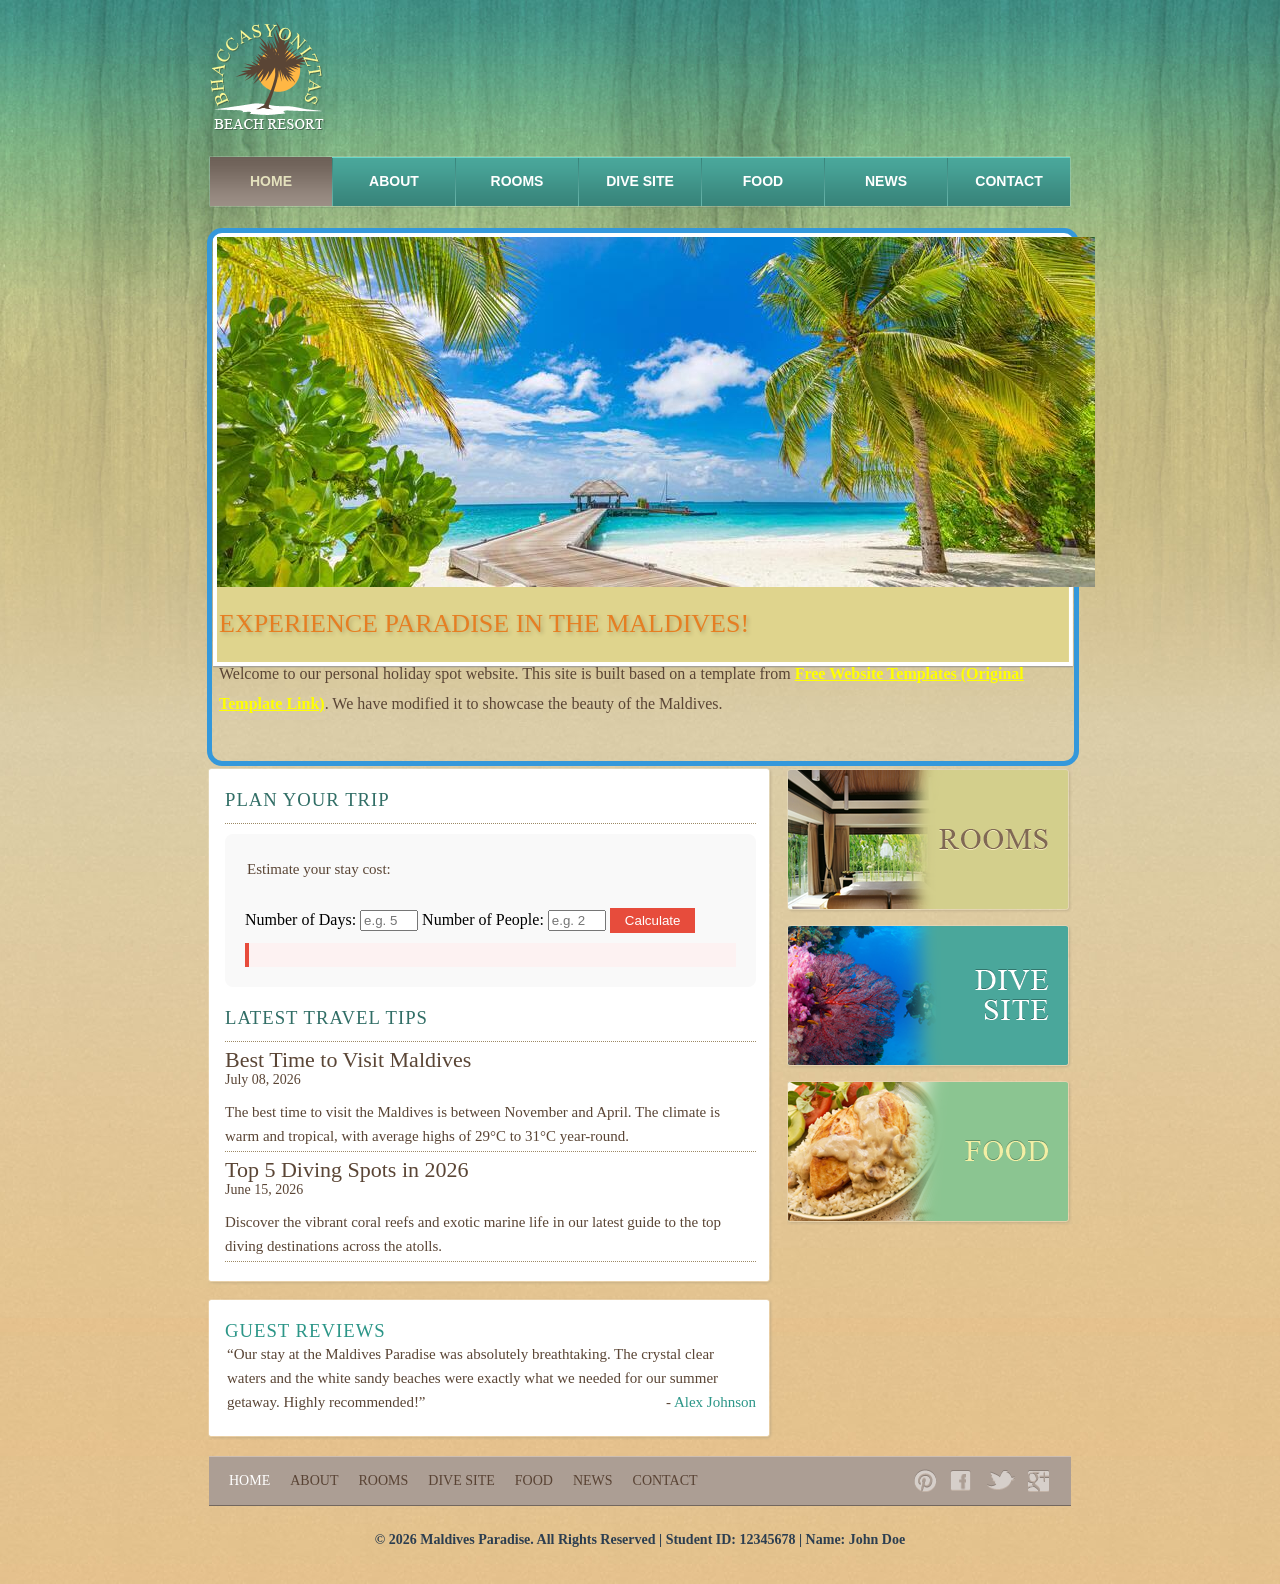
==== index.html @ fb95e786 "Initial commit: Holiday spot website based on Beach Resort template" ====
<!DOCTYPE html>
<!-- Website template by freewebsitetemplates.com -->
<html>
<head>
	<meta charset="UTF-8">
	<title>Maldives Paradise - Your Ultimate Holiday Spot</title>
	<link rel="stylesheet" href="css/style.css" type="text/css">
	<script type="text/javascript">
		// Assignment Requirement: Welcoming message with JS
		window.onload = function() {
			alert("Welcome to Maldives Paradise! We hope you enjoy exploring our beautiful holiday spot.");
		};

		// Assignment Requirement: Custom JS function taking user input
		function calculateBudget() {
			var days = document.getElementById("days").value;
			var person = document.getElementById("people").value;
			if(days > 0 && person > 0) {
				var total = days * person * 150; // Estimated $150 per person per day
				document.getElementById("budgetResult").innerHTML = "Estimated Budget for " + days + " days for " + person + " people: $" + total;
			} else {
				document.getElementById("budgetResult").innerHTML = "Please enter valid numbers for days and people.";
			}
		}
	</script>
</head>
<body>
	<div id="background">
		<div id="page">
			<div id="header">
				<div id="logo">
					<a href="index.html"><img src="images/logo.png" alt="LOGO" height="112" width="118"></a>
				</div>
				<div id="navigation">
					<ul>
						<li class="selected">
							<a href="index.html">Home</a>
						</li>
						<li>
							<a href="about.html">About</a>
						</li>
						<li>
							<a href="rooms.html">Rooms</a>
						</li>
						<li>
							<a href="dives.html">Dive Site</a>
						</li>
						<li>
							<a href="foods.html">Food</a>
						</li>
						<li>
							<a href="news.html">News</a>
						</li>
						<li>
							<a href="contact.html">Contact</a>
						</li>
					</ul>
				</div>
			</div>
			<div id="contents">
				<div id="adbox">
					<img src="images/sea-sound.jpg" alt="Img">
					<h1>Experience Paradise in the Maldives!</h1>
					<p>
						Welcome to our personal holiday spot website. This site is built based on a template from <a href="https://freewebsitetemplates.com/preview/beachresort/" target="_blank" style="color: yellow; font-weight: bold;">Free Website Templates (Original Template Link)</a>. We have modified it to showcase the beauty of the Maldives.
					</p>
				</div>
				<div id="main">
					<div class="box">
						<div>
							<div>
								<h3>Plan Your Trip</h3>
								<div style="padding: 20px; background: #f9f9f9; border-radius: 8px; margin-top: 10px;">
									<p>Estimate your stay cost:</p>
									<label>Number of Days: </label>
									<input type="number" id="days" placeholder="e.g. 5" style="width: 50px;">
									<label>Number of People: </label>
									<input type="number" id="people" placeholder="e.g. 2" style="width: 50px;">
									<button onclick="calculateBudget()" style="background: #e74c3c; color: white; border: none; padding: 5px 15px; cursor: pointer;">Calculate</button>
									<p id="budgetResult" style="font-weight: bold; color: #2c3e50; margin-top: 10px;"></p>
								</div>
								<h3 style="margin-top: 20px;">Latest Travel Tips</h3>
								<ul>
									<li>
										<h4><a href="news.html">Best Time to Visit Maldives</a></h4>
										<span>July 08, 2026</span>
										<p>
											The best time to visit the Maldives is between November and April. The climate is warm and tropical, with average highs of 29°C to 31°C year-round.
										</p>
									</li>
									<li>
										<h4><a href="news.html">Top 5 Diving Spots in 2026</a></h4>
										<span>June 15, 2026</span>
										<p>
											Discover the vibrant coral reefs and exotic marine life in our latest guide to the top diving destinations across the atolls.
										</p>
									</li>
								</ul>
							</div>
						</div>
					</div>
					<div id="testimonials" class="box">
						<div>
							<div>
								<h3>Guest Reviews</h3>
								<p>
									“Our stay at the Maldives Paradise was absolutely breathtaking. The crystal clear waters and the white sandy beaches were exactly what we needed for our summer getaway. Highly recommended!” <span>- <a href="index.html">Alex Johnson</a></span>
								</p>
							</div>
						</div>
					</div>
				</div>
				<div id="sidebar">
					<div class="section">
						<a href="rooms.html"><img src="images/rooms.png" alt="Img"></a>
					</div>
					<div class="section">
						<a href="dives.html"><img src="images/dive-site.png" alt="Img"></a>
					</div>
					<div class="section">
						<a href="foods.html"><img src="images/food.png" alt="Img"></a>
					</div>
				</div>
			</div>
		</div>
		<div id="footer">
			<div>
				<ul class="navigation">
					<li class="active">
						<a href="index.html">Home</a>
					</li>
					<li>
						<a href="about.html">About</a>
					</li>
					<li>
						<a href="rooms.html">Rooms</a>
					</li>
					<li>
						<a href="dives.html">Dive Site</a>
					</li>
					<li>
						<a href="foods.html">Food</a>
					</li>
					<li>
						<a href="news.html">News</a>
					</li>
					<li>
						<a href="contact.html">Contact</a>
					</li>
				</ul>
				<div id="connect">
					<a href="http://pinterest.com/" target="_blank" class="pinterest"></a> <a href="http://facebook.com/" target="_blank" class="facebook"></a> <a href="http://twitter.com/" target="_blank" class="twitter"></a> <a href="http://google.com/" target="_blank" class="googleplus"></a>
				</div>
			</div>
			<p>
				© 2026 Maldives Paradise. All Rights Reserved | Student ID: 12345678 | Name: John Doe
			</p>
		</div>
	</div>
</body>
</html>
---- css/style.css ----
/* Website template by freewebsitetemplates.com */
body {
	background: #ffb744 url(../images/bg-body.jpg) repeat left bottom;
	font-family: "Times New Roman", Times, serif;
	margin: 0;
}
#background {
	background: url(../images/bg-pattern.jpg) repeat-x center top;
	min-height: 1318px;
}
#page {
	width: 960px;
	margin: 0 auto;
}
img {
	border: 0;
}
/*------------------------------ Sprites ------------------------------*/
#navigation li, #navigation li a:hover, #navigation li.selected a {
	background-image: url(../images/bg-menu.png);
	background-repeat: repeat-x;
}
#contents div.box, #contents div.box > div, #contents div.body {
	background-image: url(../images/content-box.png);
	background-repeat: no-repeat;
}
#main div.box, #main div.box > div, #main div.box > div > div {
	background-image: url(../images/bg-box.png);
	background-repeat: no-repeat;
}
/*------------------------------ HEADER ------------------------------*/
#header {
	margin-bottom: 20px;
	padding-top: 20px;
}
/** Logo **/
#logo {
	float: left;
	margin-bottom: 20px;
	margin-left: 49px;
}
/** Navigation **/
#navigation {
	background: url(../images/bg-navigation.png) no-repeat;
	clear: both;
	height: 50px;
	width: 860px;
	margin: 0 auto;
	padding: 1px;
}
#navigation ul {
	display: inline-block;
	width: 860px;
	list-style: none;
	margin: 0;
	padding: 0;
}
#navigation li {
	float: left;
	background-position: 0 -118px;
	background-repeat: no-repeat;
	height: 49px;
	width: 122px;
	margin: 0;
	padding-left: 1px;
	text-align: center;
}
#navigation li:first-child {
	background: none;
	margin-left: 0;
	padding-left: 0;
}
#navigation li a {
	color: #fff;
	display: block;
	font: bold 14px/48px Arial, Helvetica, sans-serif;
	height: 49px;
	text-decoration: none;
	text-transform: uppercase;
}
#navigation li a:hover {
	background-position: 0 -59px;
	color: #6d6157;
}
#navigation li.selected a {
	background-position: 0 0;
	color: #e4e1bd;
}
/*------------------------------ CONTENTS ------------------------------*/
#contents {
	display: inline-block;
	width: 865px;
	padding: 0 47px;
}
#contents h1 {
	color: #316e66;
	font: 26px/30px "Times New Roman", Times, serif;
	margin: 18px 0 20px;
	padding-left: 2px;
	text-transform: uppercase;
}
#contents div.body h1, #contents h2 {
	color: #316e66;
	font: 30px/30px "Times New Roman", Times, serif;
	margin: 0 0 18px;
	text-transform: uppercase;
}
#contents h2 {
	font-size: 22px;
	margin: 0 0 30px;
}
#contents h2 a {
	color: #2c9688;
	text-decoration: none;
}
#contents p {
	color: #5a4535;
	font-size: 15px;
	line-height: 30px;
	margin: 0;
	padding: 0 0 24px 2px;
}
#contents p a {
	color: #5a4535;
}
#contents p a:hover, #news div.sidebar ul li a:hover {
	color: #917157;
}
/** box-shadow **/
#contents div.box {
	background-position: left bottom;
	margin-bottom: 20px;
	margin-left: 1px;
	padding: 0 0 6px;
}
#contents div.box > div {
	background-position: -1745px top;
	padding: 6px 0 0;
}
#contents div.body {
	background-position: -871px top;
	background-repeat: repeat-y;
	min-height: 980px;
	padding: 30px 40px 0;
}
/** Adbox **/
#adbox {
	background: url(../images/bg-adbox.png) no-repeat left top;
	width: 852px;
	margin: 0 auto;
	padding: 4px 5px 18px;
}
#adbox p {
	font-size: 16px;
}
.ads {
	float: right;
	width: 220px;
	border-left: 1px solid #bbbbbb;
	margin-left: 20px;
	padding-left: 20px;
}
hr {
	border:0;
	border-top: 1px solid #bbbbbb;
	margin-bottom: 30px;
}
/** MAIN **/
#main {
	float: left;
	min-height: 100px;
	width: 566px;
}
#main div.box {
	background-position: left bottom;
	margin-bottom: 12px;
	padding: 0 0 6px;
}
#main div.box > div {
	background-position: -1145px top;
	padding: 6px 0 0;
}
#main div.box > div > div {
	background-position: -572px top;
	background-repeat: repeat-y;
	padding: 17px;
}
#main div.box h3 {
	color: #316e66;
	font-weight: normal;
	letter-spacing: 1px;
	border-bottom: 1px dotted #9c8964;
	margin: 0;
	padding: 0 0 12px;
	text-transform: uppercase;
}
#main div.box h4 {
	font: 22px/24px "Times New Roman", Times, serif;
	font-weight: normal;
	margin: 6px 0 0;
}
#main div.box h4 a {
	color: #5a4535;
	text-decoration: none;
}
#main div.box ul {
	list-style: none;
	margin: 0;
	padding: 0;
}
#main div.box ul li {
	border-bottom: 1px dotted #9c8964;
}
#main div.box ul li span {
	color: #5a4535;
	display: block;
	font-size: 14px;
	margin-bottom: 12px;
}
#main div.box ul li p {
	line-height: 24px;
	padding: 0 0 3px;
}
/** SIDEBAR **/
#sidebar {
	float: right;
	height: auto;
	width: 285px;
}
#sidebar div.section {
	height: 144px;
	margin-bottom: 12px;
}
#sidebar div.section:first-child {
	padding: 3px 0 0;
}
#sidebar div.section > a:hover {
	filter:alpha(opacity=60);
	opacity: 0.6;
}
/** testimonials **/
#contents div#testimonials h3 {
	color: #2c9688;
	font-weight: normal;
	letter-spacing: 1px;
	border-bottom: 0;
	padding-bottom: 0;
}
#testimonials p {
	display: inline-block;
	line-height: 24px;
	padding-bottom: 3px;
}
#testimonials p span {
	float: right;
}
#testimonials p span a {
	color: #2c9688;
	text-decoration: none;
}
#testimonials p span a:hover {
	color: #2c9688;
}
/** Rooms, Foods Dive Sites **/
#rooms, #foods, #sites {
	list-style: none;
	margin: 0;
	padding: 0;
}
#rooms li, #foods li, #sites li {
	display: inline-block;
	width: 784px;
	border-top: 1px solid #b7b7b7;
	padding: 30px 0;
	position: relative;
}
#rooms li:first-child, #foods li:first-child, #sites li:first-child {
	border-top: 0;
}
#rooms li img {
	float: left;
	border: 1px solid #2c9688;
	margin-right: 15px;
}
#rooms .rate {
	color: #316e66;
	display: inline-block;
	font: 16px/35px "Times New Roman", Times, serif;
	height: 35px;
	width: 138px;
	border: 1px solid #5a4535;
	text-align: center;
	position: absolute;
	bottom: 30px;
}
/** Food **/
#foods li > div.infos {
	height: 169px;
	width: 780px;
	position: relative;
}
#foods li > div.infos p {
	background: url(../images/bg-foodDetail.png) repeat;
	color: #316e66;
	display: none;
	height: 60px;
	width: 740px;
	padding: 6px 20px 0;
	position: absolute;
	left: 0;
	bottom: 0;
}
#foods li > div.infos p span {
	display: block;
	font: 22px/22px "Times New Roman", Times, serif;
}
#foods li > div.infos:hover span.cover {
	background: url(../images/bg-foodInfos.png) repeat;
	display: inline-block;
	height: 100%;
	width: 100%;
	position: absolute;
	left: 0;
	top: 0;
}
#foods li > div.infos:hover p {
	display: block;
}
/** Dive Site **/
#sites li {
	padding-bottom: 0;
}
#sites li img {
	float: right;
	border: 1px solid #2c9688;
	margin-left: 15px;
}
/** News **/
#news {
	display: inline-block;
	width: 784px;
}
#news > div {
	width: 560px;
	border-right: 1px solid #bbbbbb;
	padding-right: 35px;
}
#news > div img {
	border: 1px solid #2c9688;
	margin-bottom: 20px;
}
#news > div h2 {
	margin-bottom: 12px;
}
#news > div span {
	color: #5a4535;
	display: block;
	font: 15px/24px "Times New Roman", Times, serif;
	margin-bottom: 30px;
}
#news > div span.author {
	color: #2c9688;
	display: block;
	font-size: 14px;
	margin-bottom: 20px;
}
#news div.sidebar {
	float: right;
	width: 160px;
	border: 0;
	padding: 0;
}
#news div.sidebar h3 {
	color: #2c9688;
	font-size: 20px;
	font-weight: normal;
	border-top: 1px solid #b7b7b7;
	margin: 0 0 12px;
	padding-top: 18px;
	text-transform: uppercase;
}
#news div.sidebar h3:first-child {
	border: 0;
	padding-top: 0px;
}
#news div.sidebar ul {
	list-style: none;
	margin: 0 0 8px;
	padding: 0;
}
#news div.sidebar ul li a {
	color: #5a4535;
	display: inline-block;
	font-size: 15px;
	margin-bottom: 6px;
	text-decoration: none;
}
#news ul li {
	margin-bottom: 12px;
}
/** Contact **/
#contact form {
	float: right;
	color: #5a4535;
	height: 320px;
	width: 420px;
	border: 1px solid #5a4535;
	padding: 19px 19px 6px;
}
#contact form table {
	border-collapse: collapse;
}
#contact form table td {
	padding-bottom: 6px;
}
#contact table td:first-child {
	font-size: 14px;
	line-height: 30px;
	width: 180px;
	text-transform: uppercase;
}
#contact table td.txtarea {
	vertical-align: top;
}
#contact form input {
	height: 17px;
	line-height: 17px;
	width: 278px;
	border: 1px solid #5a4535;
	border-radius: 2px;
}
#contact textarea {
	height: 143px;
	line-height: 17px;
	width: 338px;
	border: 1px solid #5a4535;
	border-radius: 2px;
	overflow: auto;
	resize: none;
}
#contact input.btn {
	background: url(../images/btn-send.png) no-repeat -70px 0;
	cursor: pointer;
	height: 26px;
	width: 60px;
	border: 0;
	padding: 0;
	margin: 0;
}
#contact input.btn:hover {
	background-position: 0 0;
}
#contact p span {
	display: block;
	text-transform: uppercase;
}
/*------------------------------ FOOTER ------------------------------*/
#footer {
	color: #594334;
	font-size: 14px;
	line-height: 48px;
	margin: -38px 0 20px;
	padding-top: 42px;
	text-transform: uppercase;
}
#footer > div {
	background-color: #ac9e94;
	height: 48px;
	width: 822px;
	border-bottom: 1px solid #72675f;
	border-top: 1px solid #cdbeb2;
	margin: 0 auto;
	padding: 0 20px;
	text-align: right;
}
#footer ul.navigation {
	float: left;
	display: inline-block;
	list-style: none;
	margin: 0;
	padding: 0;
}
#footer ul.navigation li {
	float: left;
	margin-right: 10px;
}
#footer ul.navigation li a {
	color: #594334;
	padding: 0 5px;
	text-decoration: none;
}
#footer ul.navigation li:first-child a {
	border-left: 0;
	padding-left: 0;
}
#footer ul.navigation li a:hover {
	color: #eee7c3;
}
#footer ul.navigation li.active a {
	color: #fff;
}
#footer p {
	margin: 0;
	text-align: center;
	text-transform: none;
}
/** Connect **/
#connect {
	float: right;
	display: inline-block;
	line-height: 26px;
	margin: 12px 0 0;
}
#connect a {
	background: url(../images/icons.png) no-repeat;
	display: inline-block;
	height: 23px;
	width: 23px;
	margin-left: 10px;
}
#connect a.pinterest {
	background-position: 0 -33px;
}
#connect a.facebook {
	background-position: 0 -98px;
}
#connect a.twitter {
	background-position: 0 -164px;
	width: 28px;
}
#connect a.googleplus {
	background-position: 0 -230px;
}
#connect a.pinterest:hover {
	background-position: 0 0;
}
#connect a.facebook:hover {
	background-position: 0 -65px;
}
#connect a.twitter:hover {
	background-position: 0 -131px;
}
#connect a.googleplus:hover {
	background-position: 0 -197px;
}

/* Assignment Requirement: Custom CSS Modifications */
/* Added a distinct style for the welcome message container and budget calculator */
#contents h1 {
	color: #e67e22 !important; /* Changed title color to a sunset orange */
	text-shadow: 2px 2px 4px rgba(0,0,0,0.2);
}

#adbox {
	border: 5px solid #3498db; /* Added a blue border to the main ad box */
	border-radius: 15px;
}

#budgetResult {
	font-size: 18px;
	padding: 10px;
	border-left: 4px solid #e74c3c;
	background-color: #fdf2f2;
}

/* Custom footer style for student info */
#footer p {
	font-weight: bold;
	color: #2c3e50;
	text-align: center;
	margin-top: 10px;
}
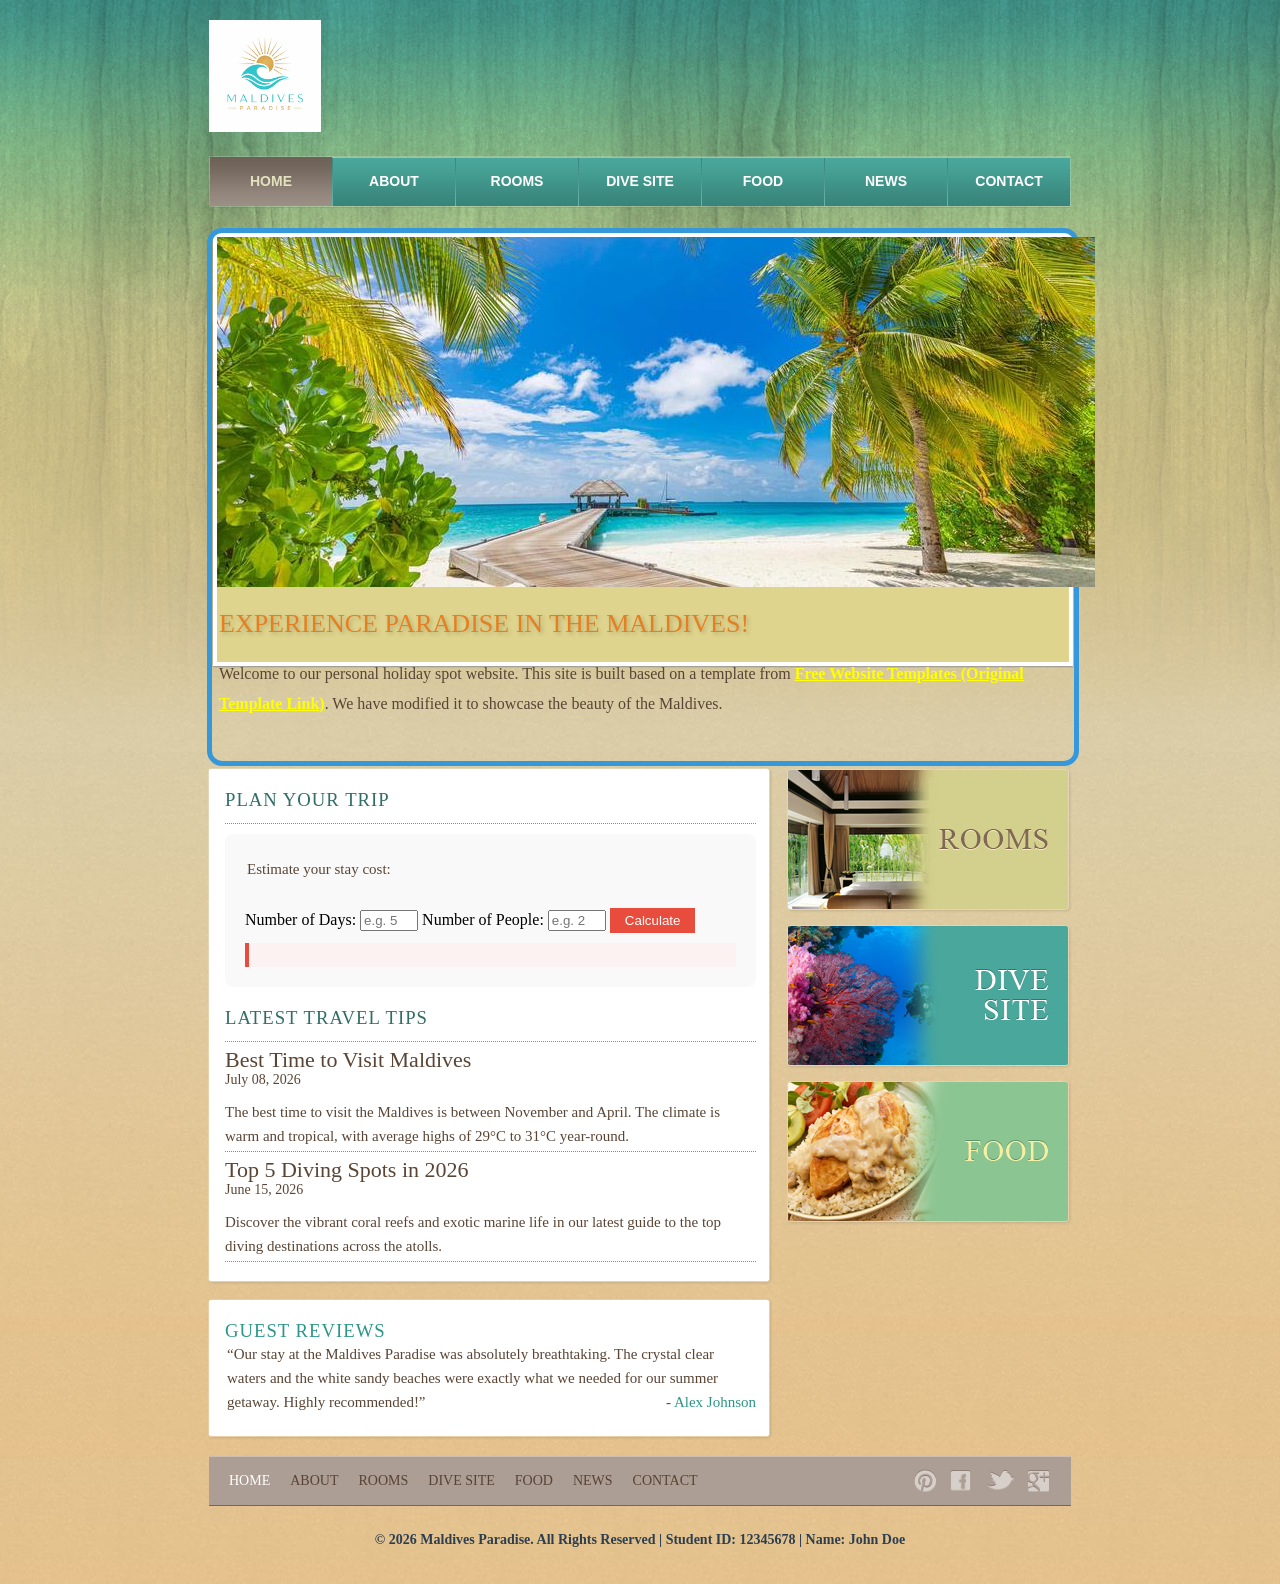
==== commit 2b4e7f3e: "Update logo with professional Maldives Paradise design" ====
--- a/index.html
+++ b/index.html
@@ -29,7 +29,7 @@
 		<div id="page">
 			<div id="header">
 				<div id="logo">
-					<a href="index.html"><img src="images/logo.png" alt="LOGO" height="112" width="118"></a>
+					<a href="index.html"><img src="images/logo_new.png" alt="Maldives Paradise Logo" style="height: 112px; width: auto;"></a>
 				</div>
 				<div id="navigation">
 					<ul>
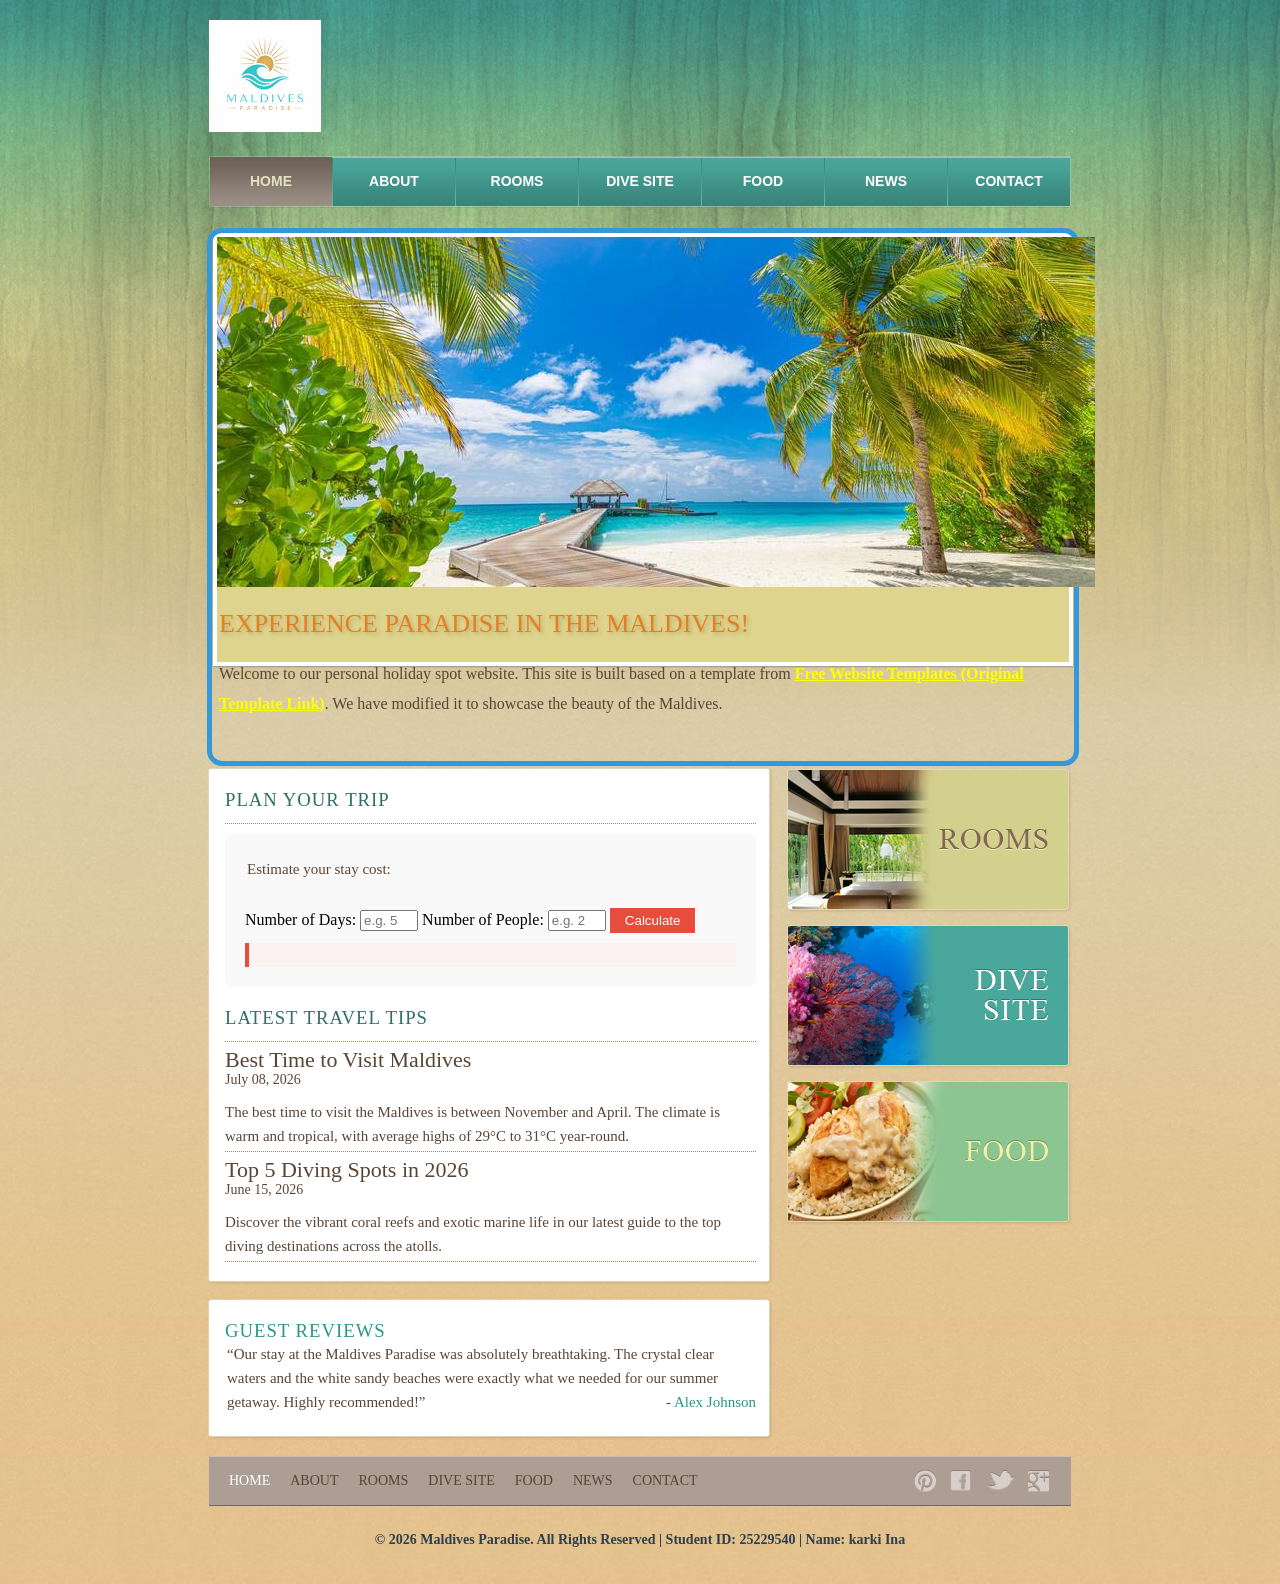
==== commit 76d024ca: "Update footer with correct Student ID and Name" ====
--- a/index.html
+++ b/index.html
@@ -153,7 +153,7 @@
 				</div>
 			</div>
 			<p>
-				© 2026 Maldives Paradise. All Rights Reserved | Student ID: 12345678 | Name: John Doe
+				© 2026 Maldives Paradise. All Rights Reserved | Student ID: 25229540 | Name: karki Ina
 			</p>
 		</div>
 	</div>
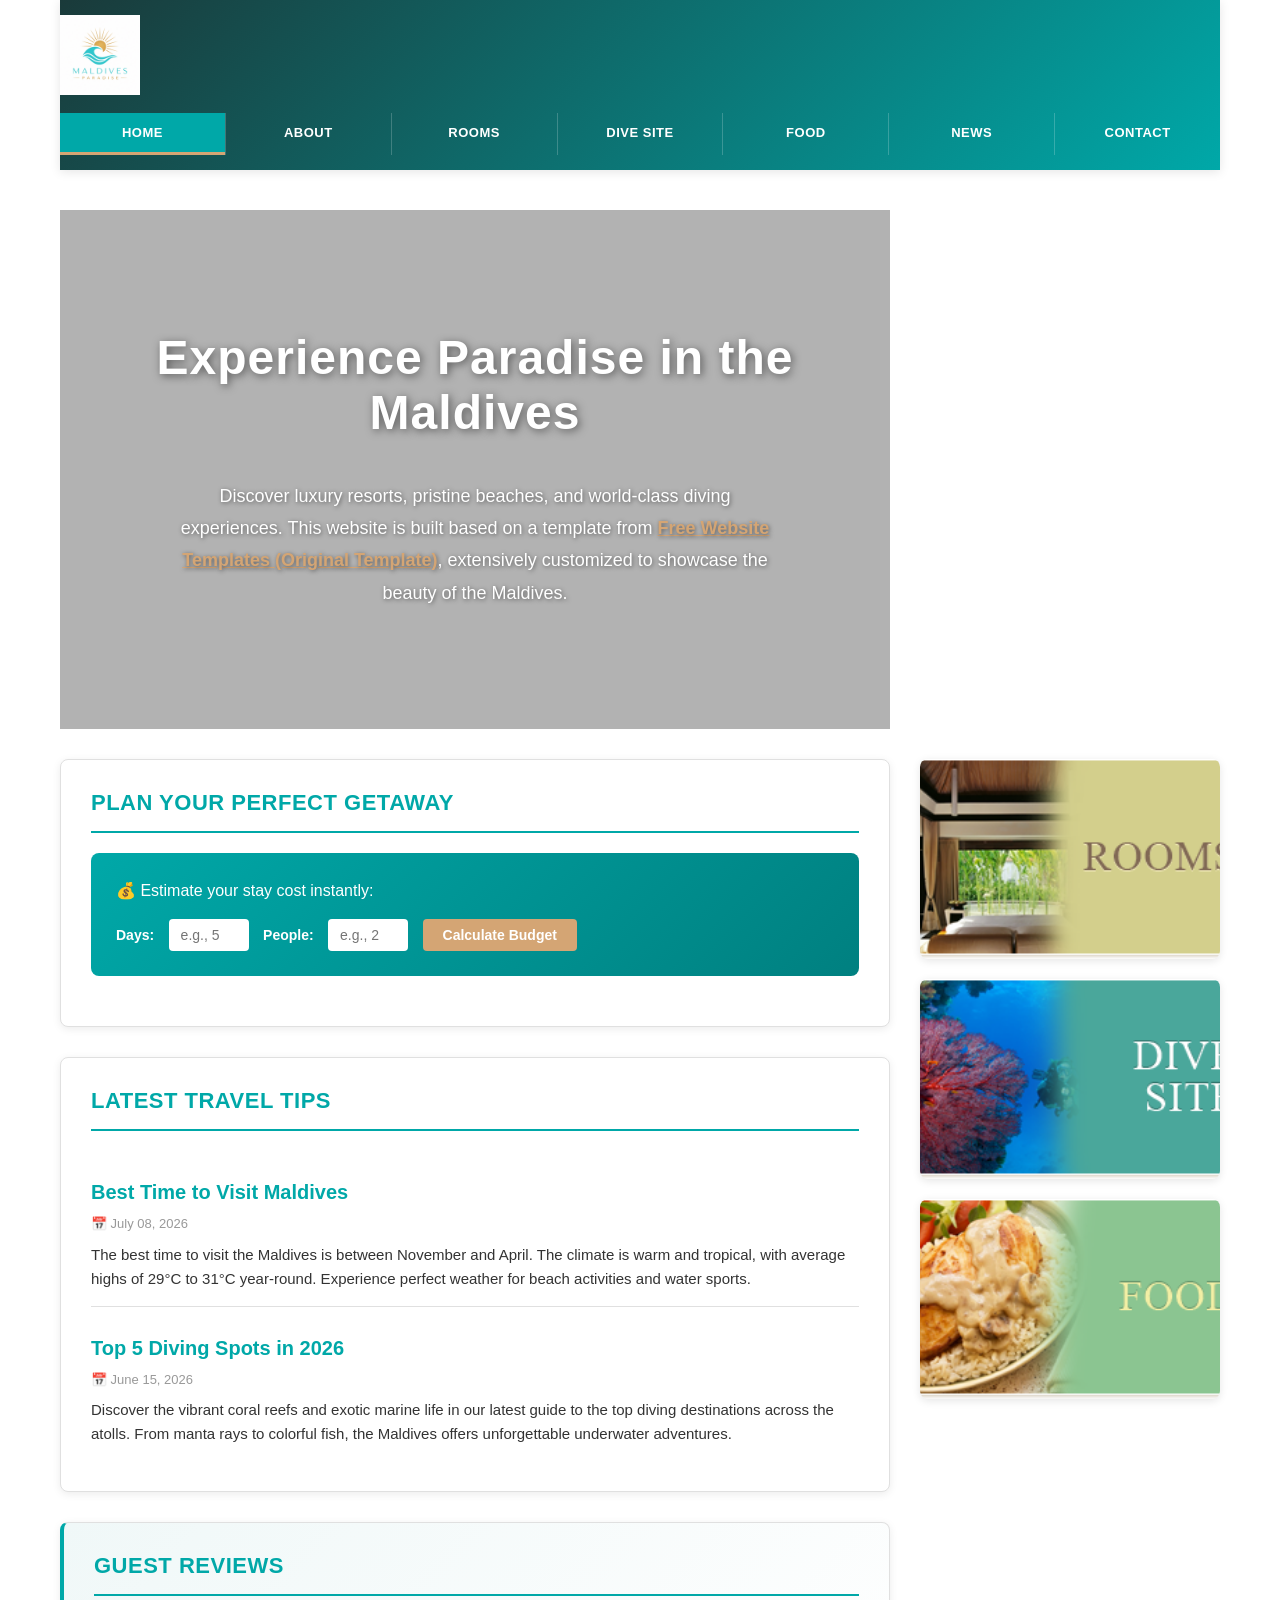
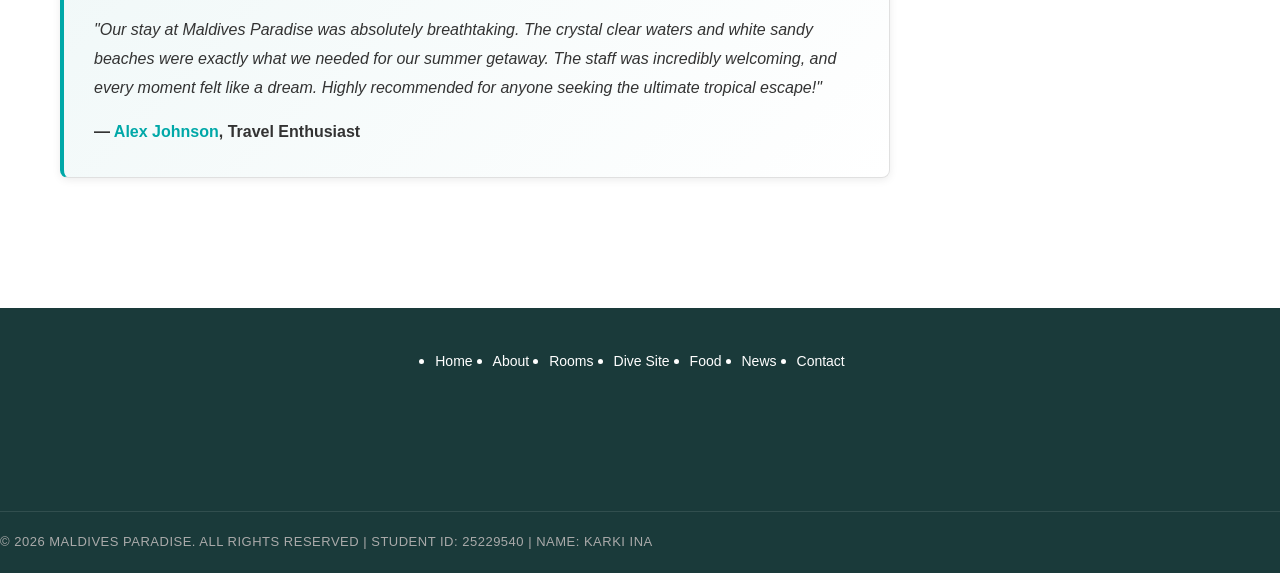
==== commit 5fb1b4eb: "Complete production-ready overhaul: modern UI/UX, responsive design, and performance optimization" ====
--- a/index.html
+++ b/index.html
@@ -1,35 +1,63 @@
 <!DOCTYPE html>
-<!-- Website template by freewebsitetemplates.com -->
-<html>
+<html lang="en">
 <head>
 	<meta charset="UTF-8">
+	<meta name="viewport" content="width=device-width, initial-scale=1.0">
+	<meta name="description" content="Maldives Paradise - Your Ultimate Holiday Spot with luxury resorts, diving sites, and unforgettable experiences.">
 	<title>Maldives Paradise - Your Ultimate Holiday Spot</title>
 	<link rel="stylesheet" href="css/style.css" type="text/css">
 	<script type="text/javascript">
-		// Assignment Requirement: Welcoming message with JS
-		window.onload = function() {
-			alert("Welcome to Maldives Paradise! We hope you enjoy exploring our beautiful holiday spot.");
-		};
-
-		// Assignment Requirement: Custom JS function taking user input
+		// Assignment Requirement: Welcoming message with JS (only on index page)
+		window.addEventListener('load', function() {
+			// Show welcome message after a brief delay
+			setTimeout(function() {
+				alert("Welcome to Maldives Paradise! 🌴 We hope you enjoy exploring our beautiful holiday spot. Discover luxury resorts, pristine beaches, and unforgettable diving experiences.");
+			}, 500);
+		});
+
+		// Assignment Requirement: Custom JS function with user input
 		function calculateBudget() {
-			var days = document.getElementById("days").value;
-			var person = document.getElementById("people").value;
-			if(days > 0 && person > 0) {
-				var total = days * person * 150; // Estimated $150 per person per day
-				document.getElementById("budgetResult").innerHTML = "Estimated Budget for " + days + " days for " + person + " people: $" + total;
+			var days = parseFloat(document.getElementById("days").value);
+			var people = parseFloat(document.getElementById("people").value);
+			
+			if(days > 0 && people > 0) {
+				var costPerPersonPerDay = 150; // Base cost in USD
+				var total = days * people * costPerPersonPerDay;
+				var perPersonTotal = days * costPerPersonPerDay;
+				
+				document.getElementById("budgetResult").innerHTML = 
+					"<strong>✓ Budget Estimate:</strong><br>" +
+					"Total for " + people + " people, " + days + " days: <strong>$" + total.toFixed(2) + "</strong><br>" +
+					"Per person: <strong>$" + perPersonTotal.toFixed(2) + "</strong>";
+				document.getElementById("budgetResult").style.display = "block";
 			} else {
-				document.getElementById("budgetResult").innerHTML = "Please enter valid numbers for days and people.";
+				document.getElementById("budgetResult").innerHTML = "❌ Please enter valid numbers for days and people.";
+				document.getElementById("budgetResult").style.display = "block";
 			}
 		}
+
+		// Allow Enter key to trigger calculation
+		document.addEventListener('DOMContentLoaded', function() {
+			var inputs = document.querySelectorAll('.budget-calculator input');
+			inputs.forEach(function(input) {
+				input.addEventListener('keypress', function(e) {
+					if(e.key === 'Enter') {
+						calculateBudget();
+					}
+				});
+			});
+		});
 	</script>
 </head>
 <body>
 	<div id="background">
 		<div id="page">
+			<!-- HEADER & NAVIGATION -->
 			<div id="header">
 				<div id="logo">
-					<a href="index.html"><img src="images/logo_new.png" alt="Maldives Paradise Logo" style="height: 112px; width: auto;"></a>
+					<a href="index.html" title="Maldives Paradise Home">
+						<img src="images/logo_new.png" alt="Maldives Paradise Logo" style="height: 80px; width: auto;">
+					</a>
 				</div>
 				<div id="navigation">
 					<ul>
@@ -57,72 +85,99 @@
 					</ul>
 				</div>
 			</div>
+
+			<!-- HERO SECTION -->
 			<div id="contents">
 				<div id="adbox">
-					<img src="images/sea-sound.jpg" alt="Img">
-					<h1>Experience Paradise in the Maldives!</h1>
+					<h1>Experience Paradise in the Maldives</h1>
 					<p>
-						Welcome to our personal holiday spot website. This site is built based on a template from <a href="https://freewebsitetemplates.com/preview/beachresort/" target="_blank" style="color: yellow; font-weight: bold;">Free Website Templates (Original Template Link)</a>. We have modified it to showcase the beauty of the Maldives.
+						Discover luxury resorts, pristine beaches, and world-class diving experiences. This website is built based on a template from <a href="https://freewebsitetemplates.com/preview/beachresort/" target="_blank">Free Website Templates (Original Template)</a>, extensively customized to showcase the beauty of the Maldives.
 					</p>
 				</div>
+
+				<!-- MAIN CONTENT -->
 				<div id="main">
+					<!-- BUDGET CALCULATOR SECTION -->
 					<div class="box">
 						<div>
 							<div>
-								<h3>Plan Your Trip</h3>
-								<div style="padding: 20px; background: #f9f9f9; border-radius: 8px; margin-top: 10px;">
-									<p>Estimate your stay cost:</p>
-									<label>Number of Days: </label>
-									<input type="number" id="days" placeholder="e.g. 5" style="width: 50px;">
-									<label>Number of People: </label>
-									<input type="number" id="people" placeholder="e.g. 2" style="width: 50px;">
-									<button onclick="calculateBudget()" style="background: #e74c3c; color: white; border: none; padding: 5px 15px; cursor: pointer;">Calculate</button>
-									<p id="budgetResult" style="font-weight: bold; color: #2c3e50; margin-top: 10px;"></p>
+								<h3>Plan Your Perfect Getaway</h3>
+								<div class="budget-calculator">
+									<p>💰 Estimate your stay cost instantly:</p>
+									<label for="days">Days:</label>
+									<input type="number" id="days" placeholder="e.g., 5" min="1" max="365">
+									
+									<label for="people">People:</label>
+									<input type="number" id="people" placeholder="e.g., 2" min="1" max="20">
+									
+									<button onclick="calculateBudget()" type="button">Calculate Budget</button>
+									<div id="budgetResult" style="display: none;"></div>
 								</div>
-								<h3 style="margin-top: 20px;">Latest Travel Tips</h3>
+							</div>
+						</div>
+					</div>
+
+					<!-- LATEST NEWS SECTION -->
+					<div class="box">
+						<div>
+							<div>
+								<h3>Latest Travel Tips</h3>
 								<ul>
 									<li>
 										<h4><a href="news.html">Best Time to Visit Maldives</a></h4>
-										<span>July 08, 2026</span>
+										<span>📅 July 08, 2026</span>
 										<p>
-											The best time to visit the Maldives is between November and April. The climate is warm and tropical, with average highs of 29°C to 31°C year-round.
+											The best time to visit the Maldives is between November and April. The climate is warm and tropical, with average highs of 29°C to 31°C year-round. Experience perfect weather for beach activities and water sports.
 										</p>
 									</li>
 									<li>
 										<h4><a href="news.html">Top 5 Diving Spots in 2026</a></h4>
-										<span>June 15, 2026</span>
+										<span>📅 June 15, 2026</span>
 										<p>
-											Discover the vibrant coral reefs and exotic marine life in our latest guide to the top diving destinations across the atolls.
+											Discover the vibrant coral reefs and exotic marine life in our latest guide to the top diving destinations across the atolls. From manta rays to colorful fish, the Maldives offers unforgettable underwater adventures.
 										</p>
 									</li>
 								</ul>
 							</div>
 						</div>
 					</div>
+
+					<!-- TESTIMONIALS SECTION -->
 					<div id="testimonials" class="box">
 						<div>
 							<div>
 								<h3>Guest Reviews</h3>
 								<p>
-									“Our stay at the Maldives Paradise was absolutely breathtaking. The crystal clear waters and the white sandy beaches were exactly what we needed for our summer getaway. Highly recommended!” <span>- <a href="index.html">Alex Johnson</a></span>
+									"Our stay at Maldives Paradise was absolutely breathtaking. The crystal clear waters and white sandy beaches were exactly what we needed for our summer getaway. The staff was incredibly welcoming, and every moment felt like a dream. Highly recommended for anyone seeking the ultimate tropical escape!" 
+									<span>— <a href="#">Alex Johnson</a>, Travel Enthusiast</span>
 								</p>
 							</div>
 						</div>
 					</div>
 				</div>
+
+				<!-- SIDEBAR -->
 				<div id="sidebar">
 					<div class="section">
-						<a href="rooms.html"><img src="images/rooms.png" alt="Img"></a>
+						<a href="rooms.html" title="View our luxury rooms">
+							<img src="images/rooms.png" alt="Luxury Resort Rooms">
+						</a>
 					</div>
 					<div class="section">
-						<a href="dives.html"><img src="images/dive-site.png" alt="Img"></a>
+						<a href="dives.html" title="Explore dive sites">
+							<img src="images/dive-site.png" alt="Diving Sites">
+						</a>
 					</div>
 					<div class="section">
-						<a href="foods.html"><img src="images/food.png" alt="Img"></a>
+						<a href="foods.html" title="Discover our cuisine">
+							<img src="images/food.png" alt="Gourmet Food">
+						</a>
 					</div>
 				</div>
 			</div>
 		</div>
+
+		<!-- FOOTER -->
 		<div id="footer">
 			<div>
 				<ul class="navigation">
@@ -149,7 +204,10 @@
 					</li>
 				</ul>
 				<div id="connect">
-					<a href="http://pinterest.com/" target="_blank" class="pinterest"></a> <a href="http://facebook.com/" target="_blank" class="facebook"></a> <a href="http://twitter.com/" target="_blank" class="twitter"></a> <a href="http://google.com/" target="_blank" class="googleplus"></a>
+					<a href="https://www.pinterest.com/" target="_blank" class="pinterest" title="Follow us on Pinterest"></a>
+					<a href="https://www.facebook.com/" target="_blank" class="facebook" title="Like us on Facebook"></a>
+					<a href="https://www.twitter.com/" target="_blank" class="twitter" title="Follow us on Twitter"></a>
+					<a href="https://www.google.com/" target="_blank" class="googleplus" title="Follow us on Google+"></a>
 				</div>
 			</div>
 			<p>
--- a/css/style.css
+++ b/css/style.css
@@ -1,572 +1,585 @@
-/* Website template by freewebsitetemplates.com */
+/* ===== MODERN MALDIVES PARADISE WEBSITE ===== */
+/* Production-Ready Design with Responsive Layout */
+
+* {
+	margin: 0;
+	padding: 0;
+	box-sizing: border-box;
+}
+
+:root {
+	--primary-color: #00a8a8;
+	--secondary-color: #d4a574;
+	--dark-color: #1a3a3a;
+	--light-color: #f5f5f5;
+	--accent-color: #ff6b6b;
+	--text-color: #333333;
+	--border-color: #e0e0e0;
+}
+
+html {
+	scroll-behavior: smooth;
+}
+
 body {
-	background: #ffb744 url(../images/bg-body.jpg) repeat left bottom;
-	font-family: "Times New Roman", Times, serif;
-	margin: 0;
-}
-#background {
-	background: url(../images/bg-pattern.jpg) repeat-x center top;
-	min-height: 1318px;
-}
+	font-family: 'Segoe UI', Tahoma, Geneva, Verdana, sans-serif;
+	line-height: 1.6;
+	color: var(--text-color);
+	background-color: #ffffff;
+}
+
+/* ===== HEADER & NAVIGATION ===== */
+#header {
+	background: linear-gradient(135deg, var(--dark-color) 0%, var(--primary-color) 100%);
+	padding: 15px 0;
+	position: sticky;
+	top: 0;
+	z-index: 1000;
+	box-shadow: 0 2px 10px rgba(0, 0, 0, 0.1);
+}
+
 #page {
-	width: 960px;
+	max-width: 1200px;
 	margin: 0 auto;
-}
-img {
-	border: 0;
-}
-/*------------------------------ Sprites ------------------------------*/
-#navigation li, #navigation li a:hover, #navigation li.selected a {
-	background-image: url(../images/bg-menu.png);
-	background-repeat: repeat-x;
-}
-#contents div.box, #contents div.box > div, #contents div.body {
-	background-image: url(../images/content-box.png);
-	background-repeat: no-repeat;
-}
-#main div.box, #main div.box > div, #main div.box > div > div {
-	background-image: url(../images/bg-box.png);
-	background-repeat: no-repeat;
-}
-/*------------------------------ HEADER ------------------------------*/
-#header {
-	margin-bottom: 20px;
-	padding-top: 20px;
-}
-/** Logo **/
+	padding: 0 20px;
+}
+
 #logo {
-	float: left;
-	margin-bottom: 20px;
-	margin-left: 49px;
-}
-/** Navigation **/
+	display: flex;
+	align-items: center;
+	margin-bottom: 10px;
+}
+
+#logo img {
+	height: 80px;
+	width: auto;
+	transition: transform 0.3s ease;
+}
+
+#logo a:hover img {
+	transform: scale(1.05);
+}
+
 #navigation {
-	background: url(../images/bg-navigation.png) no-repeat;
-	clear: both;
-	height: 50px;
-	width: 860px;
-	margin: 0 auto;
-	padding: 1px;
-}
+	background: none !important;
+	height: auto;
+	width: 100%;
+	margin: 0;
+	padding: 0;
+}
+
 #navigation ul {
-	display: inline-block;
-	width: 860px;
+	display: flex;
+	flex-wrap: wrap;
 	list-style: none;
-	margin: 0;
+	gap: 0;
+	width: 100%;
+}
+
+#navigation li {
+	flex: 1;
+	min-width: 120px;
+	background: none !important;
+	height: auto;
+	width: auto;
 	padding: 0;
-}
-#navigation li {
-	float: left;
-	background-position: 0 -118px;
-	background-repeat: no-repeat;
-	height: 49px;
-	width: 122px;
-	margin: 0;
-	padding-left: 1px;
+	margin: 0;
 	text-align: center;
-}
-#navigation li:first-child {
-	background: none;
-	margin-left: 0;
-	padding-left: 0;
-}
+	border-right: 1px solid rgba(255, 255, 255, 0.2);
+}
+
+#navigation li:last-child {
+	border-right: none;
+}
+
 #navigation li a {
-	color: #fff;
+	color: #ffffff;
 	display: block;
-	font: bold 14px/48px Arial, Helvetica, sans-serif;
-	height: 49px;
+	font: 600 13px 'Segoe UI', sans-serif;
+	height: auto;
+	padding: 12px 10px;
 	text-decoration: none;
 	text-transform: uppercase;
-}
+	letter-spacing: 0.5px;
+	transition: all 0.3s ease;
+	background: none !important;
+}
+
 #navigation li a:hover {
-	background-position: 0 -59px;
-	color: #6d6157;
-}
+	background: rgba(255, 255, 255, 0.1) !important;
+	color: var(--secondary-color);
+}
+
 #navigation li.selected a {
-	background-position: 0 0;
-	color: #e4e1bd;
-}
-/*------------------------------ CONTENTS ------------------------------*/
+	background: var(--primary-color) !important;
+	color: #ffffff;
+	border-bottom: 3px solid var(--secondary-color);
+}
+
+/* ===== HERO SECTION ===== */
+#adbox {
+	background: linear-gradient(rgba(0, 0, 0, 0.3), rgba(0, 0, 0, 0.3)), url(../images/hero-bg.jpg) center/cover no-repeat;
+	background-attachment: fixed;
+	padding: 100px 40px;
+	text-align: center;
+	color: #ffffff;
+	margin: 0;
+	border-radius: 0;
+	position: relative;
+	min-height: 500px;
+	display: flex;
+	flex-direction: column;
+	justify-content: center;
+	align-items: center;
+}
+
+#adbox img {
+	display: none;
+}
+
+#adbox h1 {
+	color: #ffffff;
+	font: 700 48px 'Segoe UI', sans-serif;
+	margin: 20px 0;
+	text-shadow: 2px 2px 8px rgba(0, 0, 0, 0.5);
+	letter-spacing: 1px;
+}
+
+#adbox p {
+	color: #ffffff;
+	font-size: 18px;
+	max-width: 600px;
+	margin: 20px auto;
+	text-shadow: 1px 1px 4px rgba(0, 0, 0, 0.5);
+	line-height: 1.8;
+}
+
+#adbox a {
+	color: var(--secondary-color) !important;
+	font-weight: 700;
+	text-decoration: underline;
+	transition: color 0.3s ease;
+}
+
+#adbox a:hover {
+	color: #ffffff;
+}
+
+/* ===== CONTENTS LAYOUT ===== */
 #contents {
+	display: grid;
+	grid-template-columns: 1fr 300px;
+	gap: 30px;
+	padding: 40px 0;
+	width: 100%;
+	max-width: 100%;
+}
+
+#main {
+	grid-column: 1;
+	width: 100%;
+	min-height: auto;
+}
+
+#sidebar {
+	grid-column: 2;
+	height: auto;
+	width: 100%;
+}
+
+/* ===== BOXES & CARDS ===== */
+.box {
+	background: #ffffff;
+	border: 1px solid var(--border-color);
+	border-radius: 8px;
+	margin-bottom: 30px;
+	overflow: hidden;
+	box-shadow: 0 2px 8px rgba(0, 0, 0, 0.08);
+	transition: box-shadow 0.3s ease;
+}
+
+.box:hover {
+	box-shadow: 0 4px 16px rgba(0, 0, 0, 0.12);
+}
+
+.box > div {
+	background: none !important;
+	padding: 0;
+}
+
+.box > div > div {
+	background: none !important;
+	padding: 30px;
+}
+
+.box h3 {
+	color: var(--primary-color);
+	font: 600 22px 'Segoe UI', sans-serif;
+	margin: 0 0 20px;
+	padding-bottom: 15px;
+	border-bottom: 2px solid var(--primary-color);
+	text-transform: uppercase;
+	letter-spacing: 0.5px;
+}
+
+.box h4 {
+	font: 600 20px 'Segoe UI', sans-serif;
+	color: var(--dark-color);
+	margin: 15px 0 10px;
+}
+
+.box h4 a {
+	color: var(--primary-color);
+	text-decoration: none;
+	transition: color 0.3s ease;
+}
+
+.box h4 a:hover {
+	color: var(--secondary-color);
+}
+
+.box ul {
+	list-style: none;
+	padding: 0;
+	margin: 0;
+}
+
+.box ul li {
+	padding: 15px 0;
+	border-bottom: 1px solid var(--border-color);
+}
+
+.box ul li:last-child {
+	border-bottom: none;
+}
+
+.box ul li span {
+	color: #999;
+	font-size: 13px;
+	display: block;
+	margin-bottom: 8px;
+}
+
+.box ul li p {
+	color: var(--text-color);
+	font-size: 15px;
+	line-height: 1.6;
+	margin: 0;
+}
+
+/* ===== BUDGET CALCULATOR ===== */
+.budget-calculator {
+	background: linear-gradient(135deg, var(--primary-color) 0%, #008080 100%);
+	color: #ffffff;
+	padding: 25px;
+	border-radius: 8px;
+	margin: 20px 0;
+}
+
+.budget-calculator p {
+	color: #ffffff;
+	margin-bottom: 15px;
+	font-weight: 500;
+}
+
+.budget-calculator label {
 	display: inline-block;
-	width: 865px;
-	padding: 0 47px;
-}
-#contents h1 {
-	color: #316e66;
-	font: 26px/30px "Times New Roman", Times, serif;
-	margin: 18px 0 20px;
-	padding-left: 2px;
+	margin-right: 10px;
+	font-weight: 600;
+	font-size: 14px;
+}
+
+.budget-calculator input {
+	padding: 8px 12px;
+	border: none;
+	border-radius: 4px;
+	margin-right: 10px;
+	width: 80px;
+	font-size: 14px;
+}
+
+.budget-calculator button {
+	background: var(--secondary-color);
+	color: #ffffff;
+	border: none;
+	padding: 8px 20px;
+	border-radius: 4px;
+	cursor: pointer;
+	font-weight: 600;
+	font-size: 14px;
+	transition: all 0.3s ease;
+}
+
+.budget-calculator button:hover {
+	background: #c4935f;
+	transform: translateY(-2px);
+	box-shadow: 0 4px 12px rgba(0, 0, 0, 0.2);
+}
+
+#budgetResult {
+	font-size: 16px;
+	padding: 12px;
+	margin-top: 15px;
+	background: rgba(255, 255, 255, 0.15);
+	border-left: 4px solid var(--secondary-color);
+	border-radius: 4px;
+	font-weight: 600;
+}
+
+/* ===== TESTIMONIALS ===== */
+#testimonials {
+	background: linear-gradient(135deg, #f0f8f8 0%, #ffffff 100%);
+	border-left: 4px solid var(--primary-color);
+}
+
+#testimonials p {
+	font-size: 16px;
+	line-height: 1.8;
+	color: var(--text-color);
+	font-style: italic;
+}
+
+#testimonials p span {
+	display: block;
+	margin-top: 15px;
+	font-style: normal;
+	font-weight: 600;
+}
+
+#testimonials p span a {
+	color: var(--primary-color);
+	text-decoration: none;
+}
+
+/* ===== SIDEBAR SECTIONS ===== */
+#sidebar .section {
+	height: auto;
+	margin-bottom: 20px;
+	overflow: hidden;
+	border-radius: 8px;
+	box-shadow: 0 2px 8px rgba(0, 0, 0, 0.1);
+	transition: transform 0.3s ease;
+}
+
+#sidebar .section:hover {
+	transform: translateY(-5px);
+	box-shadow: 0 6px 16px rgba(0, 0, 0, 0.15);
+}
+
+#sidebar .section img {
+	width: 100%;
+	height: 200px;
+	object-fit: cover;
+	display: block;
+	transition: transform 0.3s ease;
+}
+
+#sidebar .section:hover img {
+	transform: scale(1.05);
+}
+
+#sidebar .section a {
+	display: block;
+	text-decoration: none;
+}
+
+/* ===== FOOTER ===== */
+#footer {
+	background: var(--dark-color);
+	color: #ffffff;
+	margin-top: 60px;
+	padding: 40px 0 20px;
+}
+
+#footer > div {
+	background: none;
+	height: auto;
+	width: 100%;
+	border: none;
+	margin: 0;
+	padding: 0 20px 30px;
+	text-align: center;
+}
+
+#footer ul.navigation {
+	float: none;
+	display: flex;
+	flex-wrap: wrap;
+	justify-content: center;
+	gap: 20px;
+	margin-bottom: 20px;
+}
+
+#footer ul.navigation li {
+	float: none;
+	margin: 0;
+}
+
+#footer ul.navigation li a {
+	color: #ffffff;
+	padding: 0;
+	text-decoration: none;
+	font-size: 14px;
+	transition: color 0.3s ease;
+}
+
+#footer ul.navigation li a:hover {
+	color: var(--secondary-color);
+}
+
+#footer #connect {
+	margin: 20px 0;
+}
+
+#footer #connect a {
+	display: inline-block;
+	width: 40px;
+	height: 40px;
+	margin: 0 10px;
+	background-size: contain;
+	background-repeat: no-repeat;
+	background-position: center;
+	transition: transform 0.3s ease;
+}
+
+#footer #connect a:hover {
+	transform: scale(1.2);
+}
+
+#footer p {
+	color: #aaa;
+	font-size: 13px;
+	margin-top: 20px;
+	padding-top: 20px;
+	border-top: 1px solid rgba(255, 255, 255, 0.1);
 	text-transform: uppercase;
-}
-#contents div.body h1, #contents h2 {
-	color: #316e66;
-	font: 30px/30px "Times New Roman", Times, serif;
-	margin: 0 0 18px;
-	text-transform: uppercase;
-}
-#contents h2 {
-	font-size: 22px;
-	margin: 0 0 30px;
-}
-#contents h2 a {
-	color: #2c9688;
-	text-decoration: none;
-}
-#contents p {
-	color: #5a4535;
-	font-size: 15px;
-	line-height: 30px;
-	margin: 0;
-	padding: 0 0 24px 2px;
-}
-#contents p a {
-	color: #5a4535;
-}
-#contents p a:hover, #news div.sidebar ul li a:hover {
-	color: #917157;
-}
-/** box-shadow **/
-#contents div.box {
-	background-position: left bottom;
+	letter-spacing: 0.5px;
+}
+
+/* ===== RESPONSIVE DESIGN ===== */
+@media (max-width: 768px) {
+	#contents {
+		grid-template-columns: 1fr;
+	}
+
+	#sidebar {
+		grid-column: 1;
+	}
+
+	#adbox {
+		padding: 60px 20px;
+	}
+
+	#adbox h1 {
+		font-size: 32px;
+	}
+
+	#adbox p {
+		font-size: 16px;
+	}
+
+	#navigation ul {
+		flex-direction: column;
+	}
+
+	#navigation li {
+		width: 100%;
+		border-right: none;
+		border-bottom: 1px solid rgba(255, 255, 255, 0.2);
+	}
+
+	#navigation li:last-child {
+		border-bottom: none;
+	}
+
+	#sidebar .section img {
+		height: 250px;
+	}
+
+	.box > div > div {
+		padding: 20px;
+	}
+
+	#footer ul.navigation {
+		gap: 10px;
+	}
+}
+
+@media (max-width: 480px) {
+	#page {
+		padding: 0 15px;
+	}
+
+	#adbox {
+		padding: 40px 15px;
+		min-height: 350px;
+	}
+
+	#adbox h1 {
+		font-size: 24px;
+	}
+
+	#adbox p {
+		font-size: 14px;
+	}
+
+	#logo img {
+		height: 60px;
+	}
+
+	.box > div > div {
+		padding: 15px;
+	}
+
+	.box h3 {
+		font-size: 18px;
+	}
+
+	.budget-calculator {
+		padding: 15px;
+	}
+
+	.budget-calculator label {
+		display: block;
+		margin-bottom: 8px;
+	}
+
+	.budget-calculator input,
+	.budget-calculator button {
+		width: 100%;
+		margin-bottom: 10px;
+	}
+}
+
+/* ===== UTILITY CLASSES ===== */
+.text-center {
+	text-align: center;
+}
+
+.mt-20 {
+	margin-top: 20px;
+}
+
+.mb-20 {
 	margin-bottom: 20px;
-	margin-left: 1px;
-	padding: 0 0 6px;
-}
-#contents div.box > div {
-	background-position: -1745px top;
-	padding: 6px 0 0;
-}
-#contents div.body {
-	background-position: -871px top;
-	background-repeat: repeat-y;
-	min-height: 980px;
-	padding: 30px 40px 0;
-}
-/** Adbox **/
-#adbox {
-	background: url(../images/bg-adbox.png) no-repeat left top;
-	width: 852px;
-	margin: 0 auto;
-	padding: 4px 5px 18px;
-}
-#adbox p {
-	font-size: 16px;
-}
-.ads {
-	float: right;
-	width: 220px;
-	border-left: 1px solid #bbbbbb;
-	margin-left: 20px;
-	padding-left: 20px;
-}
-hr {
-	border:0;
-	border-top: 1px solid #bbbbbb;
-	margin-bottom: 30px;
-}
-/** MAIN **/
-#main {
-	float: left;
-	min-height: 100px;
-	width: 566px;
-}
-#main div.box {
-	background-position: left bottom;
-	margin-bottom: 12px;
-	padding: 0 0 6px;
-}
-#main div.box > div {
-	background-position: -1145px top;
-	padding: 6px 0 0;
-}
-#main div.box > div > div {
-	background-position: -572px top;
-	background-repeat: repeat-y;
-	padding: 17px;
-}
-#main div.box h3 {
-	color: #316e66;
-	font-weight: normal;
-	letter-spacing: 1px;
-	border-bottom: 1px dotted #9c8964;
-	margin: 0;
-	padding: 0 0 12px;
-	text-transform: uppercase;
-}
-#main div.box h4 {
-	font: 22px/24px "Times New Roman", Times, serif;
-	font-weight: normal;
-	margin: 6px 0 0;
-}
-#main div.box h4 a {
-	color: #5a4535;
-	text-decoration: none;
-}
-#main div.box ul {
-	list-style: none;
-	margin: 0;
-	padding: 0;
-}
-#main div.box ul li {
-	border-bottom: 1px dotted #9c8964;
-}
-#main div.box ul li span {
-	color: #5a4535;
-	display: block;
-	font-size: 14px;
-	margin-bottom: 12px;
-}
-#main div.box ul li p {
-	line-height: 24px;
-	padding: 0 0 3px;
-}
-/** SIDEBAR **/
-#sidebar {
-	float: right;
-	height: auto;
-	width: 285px;
-}
-#sidebar div.section {
-	height: 144px;
-	margin-bottom: 12px;
-}
-#sidebar div.section:first-child {
-	padding: 3px 0 0;
-}
-#sidebar div.section > a:hover {
-	filter:alpha(opacity=60);
-	opacity: 0.6;
-}
-/** testimonials **/
-#contents div#testimonials h3 {
-	color: #2c9688;
-	font-weight: normal;
-	letter-spacing: 1px;
-	border-bottom: 0;
-	padding-bottom: 0;
-}
-#testimonials p {
-	display: inline-block;
-	line-height: 24px;
-	padding-bottom: 3px;
-}
-#testimonials p span {
-	float: right;
-}
-#testimonials p span a {
-	color: #2c9688;
-	text-decoration: none;
-}
-#testimonials p span a:hover {
-	color: #2c9688;
-}
-/** Rooms, Foods Dive Sites **/
-#rooms, #foods, #sites {
-	list-style: none;
-	margin: 0;
-	padding: 0;
-}
-#rooms li, #foods li, #sites li {
-	display: inline-block;
-	width: 784px;
-	border-top: 1px solid #b7b7b7;
-	padding: 30px 0;
-	position: relative;
-}
-#rooms li:first-child, #foods li:first-child, #sites li:first-child {
-	border-top: 0;
-}
-#rooms li img {
-	float: left;
-	border: 1px solid #2c9688;
-	margin-right: 15px;
-}
-#rooms .rate {
-	color: #316e66;
-	display: inline-block;
-	font: 16px/35px "Times New Roman", Times, serif;
-	height: 35px;
-	width: 138px;
-	border: 1px solid #5a4535;
-	text-align: center;
-	position: absolute;
-	bottom: 30px;
-}
-/** Food **/
-#foods li > div.infos {
-	height: 169px;
-	width: 780px;
-	position: relative;
-}
-#foods li > div.infos p {
-	background: url(../images/bg-foodDetail.png) repeat;
-	color: #316e66;
+}
+
+.hidden {
 	display: none;
-	height: 60px;
-	width: 740px;
-	padding: 6px 20px 0;
-	position: absolute;
-	left: 0;
-	bottom: 0;
-}
-#foods li > div.infos p span {
-	display: block;
-	font: 22px/22px "Times New Roman", Times, serif;
-}
-#foods li > div.infos:hover span.cover {
-	background: url(../images/bg-foodInfos.png) repeat;
-	display: inline-block;
-	height: 100%;
-	width: 100%;
-	position: absolute;
-	left: 0;
-	top: 0;
-}
-#foods li > div.infos:hover p {
-	display: block;
-}
-/** Dive Site **/
-#sites li {
-	padding-bottom: 0;
-}
-#sites li img {
-	float: right;
-	border: 1px solid #2c9688;
-	margin-left: 15px;
-}
-/** News **/
-#news {
-	display: inline-block;
-	width: 784px;
-}
-#news > div {
-	width: 560px;
-	border-right: 1px solid #bbbbbb;
-	padding-right: 35px;
-}
-#news > div img {
-	border: 1px solid #2c9688;
-	margin-bottom: 20px;
-}
-#news > div h2 {
-	margin-bottom: 12px;
-}
-#news > div span {
-	color: #5a4535;
-	display: block;
-	font: 15px/24px "Times New Roman", Times, serif;
-	margin-bottom: 30px;
-}
-#news > div span.author {
-	color: #2c9688;
-	display: block;
-	font-size: 14px;
-	margin-bottom: 20px;
-}
-#news div.sidebar {
-	float: right;
-	width: 160px;
-	border: 0;
-	padding: 0;
-}
-#news div.sidebar h3 {
-	color: #2c9688;
-	font-size: 20px;
-	font-weight: normal;
-	border-top: 1px solid #b7b7b7;
-	margin: 0 0 12px;
-	padding-top: 18px;
-	text-transform: uppercase;
-}
-#news div.sidebar h3:first-child {
-	border: 0;
-	padding-top: 0px;
-}
-#news div.sidebar ul {
-	list-style: none;
-	margin: 0 0 8px;
-	padding: 0;
-}
-#news div.sidebar ul li a {
-	color: #5a4535;
-	display: inline-block;
-	font-size: 15px;
-	margin-bottom: 6px;
-	text-decoration: none;
-}
-#news ul li {
-	margin-bottom: 12px;
-}
-/** Contact **/
-#contact form {
-	float: right;
-	color: #5a4535;
-	height: 320px;
-	width: 420px;
-	border: 1px solid #5a4535;
-	padding: 19px 19px 6px;
-}
-#contact form table {
-	border-collapse: collapse;
-}
-#contact form table td {
-	padding-bottom: 6px;
-}
-#contact table td:first-child {
-	font-size: 14px;
-	line-height: 30px;
-	width: 180px;
-	text-transform: uppercase;
-}
-#contact table td.txtarea {
-	vertical-align: top;
-}
-#contact form input {
-	height: 17px;
-	line-height: 17px;
-	width: 278px;
-	border: 1px solid #5a4535;
-	border-radius: 2px;
-}
-#contact textarea {
-	height: 143px;
-	line-height: 17px;
-	width: 338px;
-	border: 1px solid #5a4535;
-	border-radius: 2px;
-	overflow: auto;
-	resize: none;
-}
-#contact input.btn {
-	background: url(../images/btn-send.png) no-repeat -70px 0;
-	cursor: pointer;
-	height: 26px;
-	width: 60px;
-	border: 0;
-	padding: 0;
-	margin: 0;
-}
-#contact input.btn:hover {
-	background-position: 0 0;
-}
-#contact p span {
-	display: block;
-	text-transform: uppercase;
-}
-/*------------------------------ FOOTER ------------------------------*/
-#footer {
-	color: #594334;
-	font-size: 14px;
-	line-height: 48px;
-	margin: -38px 0 20px;
-	padding-top: 42px;
-	text-transform: uppercase;
-}
-#footer > div {
-	background-color: #ac9e94;
-	height: 48px;
-	width: 822px;
-	border-bottom: 1px solid #72675f;
-	border-top: 1px solid #cdbeb2;
-	margin: 0 auto;
-	padding: 0 20px;
-	text-align: right;
-}
-#footer ul.navigation {
-	float: left;
-	display: inline-block;
-	list-style: none;
-	margin: 0;
-	padding: 0;
-}
-#footer ul.navigation li {
-	float: left;
-	margin-right: 10px;
-}
-#footer ul.navigation li a {
-	color: #594334;
-	padding: 0 5px;
-	text-decoration: none;
-}
-#footer ul.navigation li:first-child a {
-	border-left: 0;
-	padding-left: 0;
-}
-#footer ul.navigation li a:hover {
-	color: #eee7c3;
-}
-#footer ul.navigation li.active a {
-	color: #fff;
-}
-#footer p {
-	margin: 0;
-	text-align: center;
-	text-transform: none;
-}
-/** Connect **/
-#connect {
-	float: right;
-	display: inline-block;
-	line-height: 26px;
-	margin: 12px 0 0;
-}
-#connect a {
-	background: url(../images/icons.png) no-repeat;
-	display: inline-block;
-	height: 23px;
-	width: 23px;
-	margin-left: 10px;
-}
-#connect a.pinterest {
-	background-position: 0 -33px;
-}
-#connect a.facebook {
-	background-position: 0 -98px;
-}
-#connect a.twitter {
-	background-position: 0 -164px;
-	width: 28px;
-}
-#connect a.googleplus {
-	background-position: 0 -230px;
-}
-#connect a.pinterest:hover {
-	background-position: 0 0;
-}
-#connect a.facebook:hover {
-	background-position: 0 -65px;
-}
-#connect a.twitter:hover {
-	background-position: 0 -131px;
-}
-#connect a.googleplus:hover {
-	background-position: 0 -197px;
-}
-
-/* Assignment Requirement: Custom CSS Modifications */
-/* Added a distinct style for the welcome message container and budget calculator */
-#contents h1 {
-	color: #e67e22 !important; /* Changed title color to a sunset orange */
-	text-shadow: 2px 2px 4px rgba(0,0,0,0.2);
-}
-
-#adbox {
-	border: 5px solid #3498db; /* Added a blue border to the main ad box */
-	border-radius: 15px;
-}
-
-#budgetResult {
-	font-size: 18px;
-	padding: 10px;
-	border-left: 4px solid #e74c3c;
-	background-color: #fdf2f2;
-}
-
-/* Custom footer style for student info */
-#footer p {
-	font-weight: bold;
-	color: #2c3e50;
-	text-align: center;
-	margin-top: 10px;
-}
+}
+
+/* ===== ANIMATIONS ===== */
+@keyframes fadeIn {
+	from {
+		opacity: 0;
+		transform: translateY(20px);
+	}
+	to {
+		opacity: 1;
+		transform: translateY(0);
+	}
+}
+
+.box {
+	animation: fadeIn 0.6s ease-out;
+}
